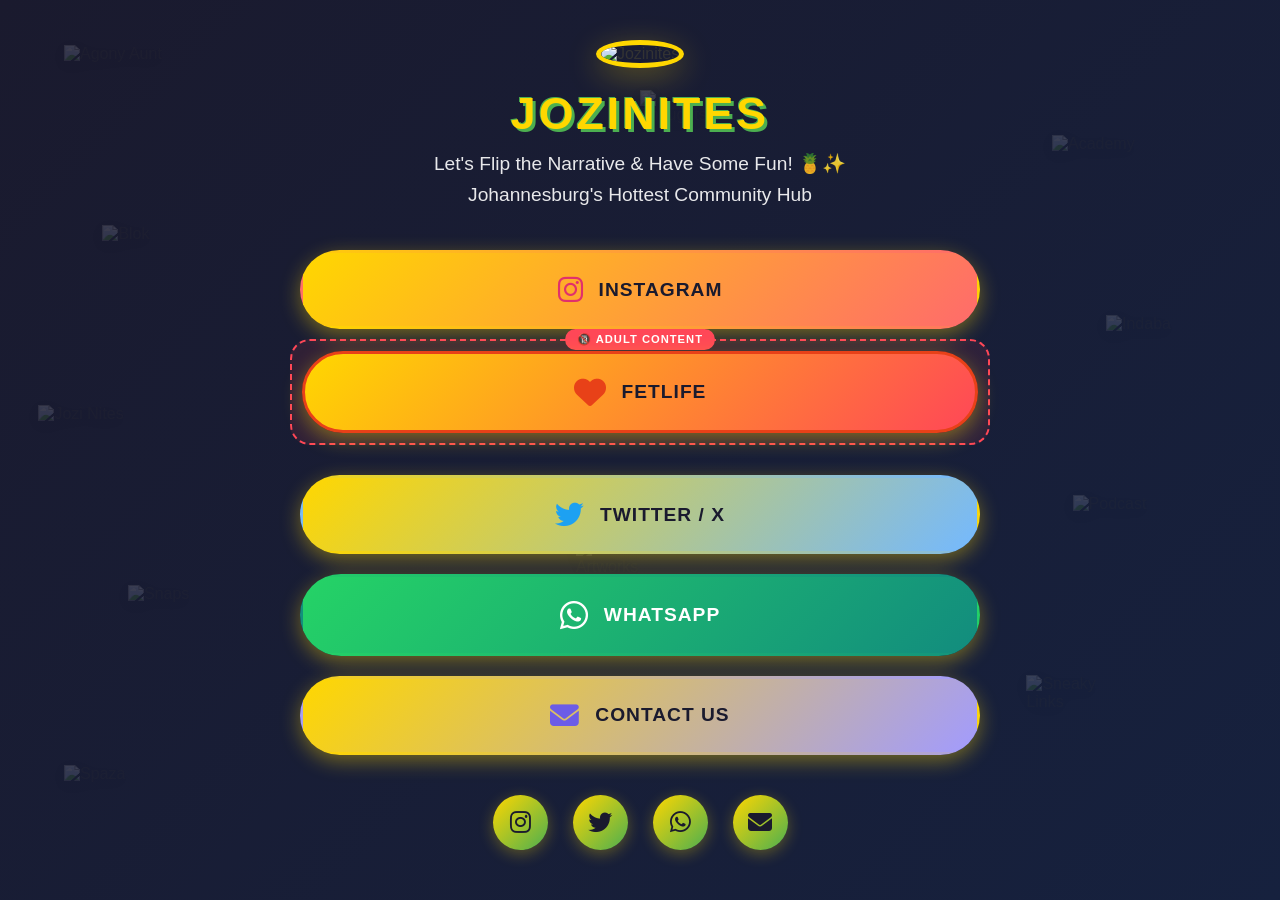
==== index.html @ 0002a31f "Add initial index.html with layout and styles" ====
<!DOCTYPE html>
<html lang="en">
<head>
    <meta charset="UTF-8">
    <meta name="viewport" content="width=device-width, initial-scale=1.0">
    <title>Jozinites - Links</title>
    <link rel="stylesheet" href="https://cdnjs.cloudflare.com/ajax/libs/font-awesome/6.4.0/css/all.min.css">
    <style>
        * {
            margin: 0;
            padding: 0;
            box-sizing: border-box;
        }

        body {
            font-family: 'Segoe UI', Tahoma, Geneva, Verdana, sans-serif;
            min-height: 100vh;
            display: flex;
            flex-direction: column;
            align-items: center;
            padding: 40px 20px;
            color: #333;
            position: relative;
            overflow-x: hidden;
            background: linear-gradient(135deg, #1a1a2e 0%, #16213e 100%);
        }

        /* Floating Collage Background */
        .floating-collage {
            position: fixed;
            top: 0;
            left: 0;
            width: 100%;
            height: 100%;
            pointer-events: none;
            z-index: 0;
            overflow: hidden;
        }

        .floating-img {
            position: absolute;
            opacity: 0.15;
            animation: float 20s infinite ease-in-out;
            filter: drop-shadow(0 4px 8px rgba(0,0,0,0.3));
        }

        .floating-img:nth-child(1) { top: 5%; left: 5%; width: 120px; animation-delay: 0s; }
        .floating-img:nth-child(2) { top: 15%; right: 10%; width: 100px; animation-delay: 2s; }
        .floating-img:nth-child(3) { top: 25%; left: 8%; width: 90px; animation-delay: 4s; }
        .floating-img:nth-child(4) { top: 35%; right: 5%; width: 110px; animation-delay: 6s; }
        .floating-img:nth-child(5) { top: 45%; left: 3%; width: 95px; animation-delay: 8s; }
        .floating-img:nth-child(6) { top: 55%; right: 8%; width: 105px; animation-delay: 10s; }
        .floating-img:nth-child(7) { top: 65%; left: 10%; width: 85px; animation-delay: 12s; }
        .floating-img:nth-child(8) { top: 75%; right: 12%; width: 100px; animation-delay: 14s; }
        .floating-img:nth-child(9) { top: 85%; left: 5%; width: 90px; animation-delay: 16s; }
        .floating-img:nth-child(10) { top: 10%; left: 50%; width: 80px; animation-delay: 18s; }
        .floating-img:nth-child(11) { top: 60%; left: 45%; width: 75px; animation-delay: 5s; }
        .floating-img:nth-child(12) { top: 30%; left: 70%; width: 85px; animation-delay: 7s; }

        @keyframes float {
            0%, 100% { transform: translateY(0) rotate(0deg) scale(1); }
            25% { transform: translateY(-20px) rotate(5deg) scale(1.05); }
            50% { transform: translateY(0) rotate(0deg) scale(1); }
            75% { transform: translateY(20px) rotate(-5deg) scale(0.95); }
        }

        /* Main Container */
        .container {
            width: 100%;
            max-width: 680px;
            text-align: center;
            z-index: 1;
            position: relative;
        }

        /* Profile Section */
        .profile-section {
            margin-bottom: 30px;
        }

        .profile-img {
            width: 140px;
            height: 140px;
            border-radius: 50%;
            border: 5px solid #FFD700;
            margin-bottom: 20px;
            object-fit: cover;
            box-shadow: 0 8px 32px rgba(255, 215, 0, 0.3);
            animation: pulse 2s infinite;
        }

        @keyframes pulse {
            0%, 100% { box-shadow: 0 8px 32px rgba(255, 215, 0, 0.3); }
            50% { box-shadow: 0 12px 40px rgba(255, 215, 0, 0.5); }
        }

        h1 {
            font-size: 2.8rem;
            margin-bottom: 10px;
            font-weight: 800;
            color: #FFD700;
            text-transform: uppercase;
            letter-spacing: 3px;
            text-shadow: 3px 3px 0px #4CAF50, -1px -1px 0 #4CAF50;
        }

        .bio {
            font-size: 1.2rem;
            margin-bottom: 40px;
            color: #fff;
            opacity: 0.9;
            line-height: 1.6;
            font-weight: 500;
        }

        /* Links Container */
        .links {
            display: flex;
            flex-direction: column;
            gap: 20px;
            margin-bottom: 40px;
        }

        /* Link Button Styling - Jozi Nites Style */
        .link-btn {
            display: flex;
            align-items: center;
            justify-content: center;
            gap: 15px;
            padding: 22px 30px;
            background: linear-gradient(135deg, #FFD700 0%, #FFC107 100%);
            color: #1a1a2e;
            text-decoration: none;
            border-radius: 50px;
            font-weight: 700;
            font-size: 1.2rem;
            text-transform: uppercase;
            letter-spacing: 1px;
            transition: all 0.4s cubic-bezier(0.175, 0.885, 0.32, 1.275);
            box-shadow: 0 6px 20px rgba(255, 215, 0, 0.4);
            border: 3px solid transparent;
            position: relative;
            overflow: hidden;
        }

        .link-btn::before {
            content: '';
            position: absolute;
            top: 0;
            left: -100%;
            width: 100%;
            height: 100%;
            background: linear-gradient(90deg, transparent, rgba(255,255,255,0.4), transparent);
            transition: left 0.5s;
        }

        .link-btn:hover::before {
            left: 100%;
        }

        .link-btn:hover {
            transform: translateY(-5px) scale(1.02);
            box-shadow: 0 15px 35px rgba(255, 215, 0, 0.6);
            border-color: #4CAF50;
            background: linear-gradient(135deg, #FFC107 0%, #FFD700 100%);
        }

        .link-btn:active {
            transform: translateY(-2px) scale(0.98);
        }

        /* Icon Styling - Bigger */
        .link-btn i {
            font-size: 1.8rem;
            color: #4CAF50;
            transition: transform 0.3s;
        }

        .link-btn:hover i {
            transform: scale(1.2) rotate(10deg);
        }

        /* Special styling for different platforms */
        .link-btn.instagram { background: linear-gradient(135deg, #FFD700 0%, #ff6b6b 100%); }
        .link-btn.instagram i { color: #e1306c; }
        
        .link-btn.fetlife { 
            background: linear-gradient(135deg, #FFD700 0%, #ff4757 100%);
            border: 3px solid #e84118;
        }
        .link-btn.fetlife i { 
            color: #e84118;
            font-size: 2rem;
        }
        
        .link-btn.twitter { background: linear-gradient(135deg, #FFD700 0%, #74b9ff 100%); }
        .link-btn.twitter i { color: #1da1f2; }
        
        .link-btn.whatsapp { 
            background: linear-gradient(135deg, #25d366 0%, #128c7e 100%);
            color: white;
        }
        .link-btn.whatsapp i { 
            color: white;
            font-size: 2rem;
        }
        .link-btn.whatsapp:hover {
            border-color: #FFD700;
        }
        
        .link-btn.email { background: linear-gradient(135deg, #FFD700 0%, #a29bfe 100%); }
        .link-btn.email i { color: #6c5ce7; }

        /* FetLife Special Holder */
        .fetlife-holder {
            background: rgba(255, 71, 87, 0.1);
            border: 2px dashed #ff4757;
            border-radius: 20px;
            padding: 10px;
            margin: -10px -10px 10px -10px;
            position: relative;
        }

        .fetlife-holder::before {
            content: '🔞 ADULT CONTENT';
            position: absolute;
            top: -12px;
            left: 50%;
            transform: translateX(-50%);
            background: #ff4757;
            color: white;
            padding: 4px 12px;
            border-radius: 20px;
            font-size: 0.7rem;
            font-weight: 700;
            letter-spacing: 1px;
        }

        /* Social Icons Footer */
        .social-icons {
            display: flex;
            justify-content: center;
            gap: 25px;
            margin-top: 30px;
        }

        .social-icons a {
            width: 55px;
            height: 55px;
            border-radius: 50%;
            background: linear-gradient(135deg, #FFD700 0%, #4CAF50 100%);
            display: flex;
            align-items: center;
            justify-content: center;
            color: #1a1a2e;
            font-size: 1.5rem;
            text-decoration: none;
            transition: all 0.3s;
            box-shadow: 0 4px 15px rgba(255, 215, 0, 0.3);
        }

        .social-icons a:hover {
            transform: translateY(-5px) rotate(360deg);
            box-shadow: 0 8px 25px rgba(255, 215, 0, 0.5);
        }

        /* Responsive */
        @media (max-width: 480px) {
            h1 { font-size: 2rem; letter-spacing: 2px; }
            .link-btn { font-size: 1rem; padding: 18px 20px; }
            .link-btn i { font-size: 1.5rem; }
            .profile-img { width: 120px; height: 120px; }
            .floating-img { width: 60px !important; }
        }

        /* Loading Animation */
        .container > * {
            animation: fadeInUp 0.6s ease-out forwards;
            opacity: 0;
        }

        .container > *:nth-child(1) { animation-delay: 0.1s; }
        .container > *:nth-child(2) { animation-delay: 0.2s; }
        .container > *:nth-child(3) { animation-delay: 0.3s; }
        .container > *:nth-child(4) { animation-delay: 0.4s; }

        @keyframes fadeInUp {
            from {
                opacity: 0;
                transform: translateY(30px);
            }
            to {
                opacity: 1;
                transform: translateY(0);
            }
        }
    </style>
</head>
<body>
    <!-- Floating Collage Background -->
    <div class="floating-collage">
        <img src="https://raw.githubusercontent.com/johnblackpipes-coder/links/main/assets/agony-aunt.png" class="floating-img" alt="Agony Aunt">
        <img src="https://raw.githubusercontent.com/johnblackpipes-coder/links/main/assets/academy.png" class="floating-img" alt="Academy">
        <img src="https://raw.githubusercontent.com/johnblackpipes-coder/links/main/assets/blok.png" class="floating-img" alt="Blok">
        <img src="https://raw.githubusercontent.com/johnblackpipes-coder/links/main/assets/indaba.png" class="floating-img" alt="Indaba">
        <img src="https://raw.githubusercontent.com/johnblackpipes-coder/links/main/assets/logo.png" class="floating-img" alt="Jozi Nites">
        <img src="https://raw.githubusercontent.com/johnblackpipes-coder/links/main/assets/podcast.png" class="floating-img" alt="Podcast">
        <img src="https://raw.githubusercontent.com/johnblackpipes-coder/links/main/assets/snaps.png" class="floating-img" alt="Snaps">
        <img src="https://raw.githubusercontent.com/johnblackpipes-coder/links/main/assets/sneaky-links.png" class="floating-img" alt="Sneaky Links">
        <img src="https://raw.githubusercontent.com/johnblackpipes-coder/links/main/assets/spaza.png" class="floating-img" alt="Spaza">
        <img src="https://raw.githubusercontent.com/johnblackpipes-coder/links/main/assets/thoughts.png" class="floating-img" alt="Thoughts">
        <img src="https://raw.githubusercontent.com/johnblackpipes-coder/links/main/assets/ai-artworks.png" class="floating-img" alt="AI Artworks">
    </div>

    <div class="container">
        <div class="profile-section">
            <img src="https://raw.githubusercontent.com/johnblackpipes-coder/links/main/assets/logo.png" alt="Jozinites" class="profile-img">
            <h1>Jozinites</h1>
            <p class="bio">Let's Flip the Narrative & Have Some Fun! 🍍✨<br>Johannesburg's Hottest Community Hub</p>
        </div>

        <div class="links">
            <a href="https://instagram.com/jozinites" class="link-btn instagram" target="_blank">
                <i class="fab fa-instagram"></i>
                <span>Instagram</span>
            </a>

            <!-- FetLife in Special Holder -->
            <div class="fetlife-holder">
                <a href="https://fetlife.com" class="link-btn fetlife" target="_blank">
                    <i class="fas fa-heart"></i>
                    <span>FetLife</span>
                </a>
            </div>

            <a href="https://twitter.com/jozinites" class="link-btn twitter" target="_blank">
                <i class="fab fa-twitter"></i>
                <span>Twitter / X</span>
            </a>

            <a href="https://wa.me/27XXXXXXXXX" class="link-btn whatsapp" target="_blank">
                <i class="fab fa-whatsapp"></i>
                <span>WhatsApp</span>
            </a>

            <a href="mailto:hello@jozinites.co.za" class="link-btn email">
                <i class="fas fa-envelope"></i>
                <span>Contact Us</span>
            </a>
        </div>

        <div class="social-icons">
            <a href="https://instagram.com/jozinites" target="_blank"><i class="fab fa-instagram"></i></a>
            <a href="https://twitter.com/jozinites" target="_blank"><i class="fab fa-twitter"></i></a>
            <a href="https://wa.me/27XXXXXXXXX" target="_blank"><i class="fab fa-whatsapp"></i></a>
            <a href="mailto:hello@jozinites.co.za"><i class="fas fa-envelope"></i></a>
        </div>
    </div>

    <script>
        // Add interactive hover effects
        document.querySelectorAll('.link-btn').forEach(btn => {
            btn.addEventListener('mouseenter', function() {
                this.style.transform = 'translateY(-5px) scale(1.02)';
            });
            
            btn.addEventListener('mouseleave', function() {
                this.style.transform = 'translateY(0) scale(1)';
            });
        });

        // Random floating animation speeds
        document.querySelectorAll('.floating-img').forEach((img, index) => {
            img.style.animationDuration = (15 + Math.random() * 10) + 's';
            img.style.animationDelay = (Math.random() * 5) + 's';
        });
    </script>
</body>
</html>
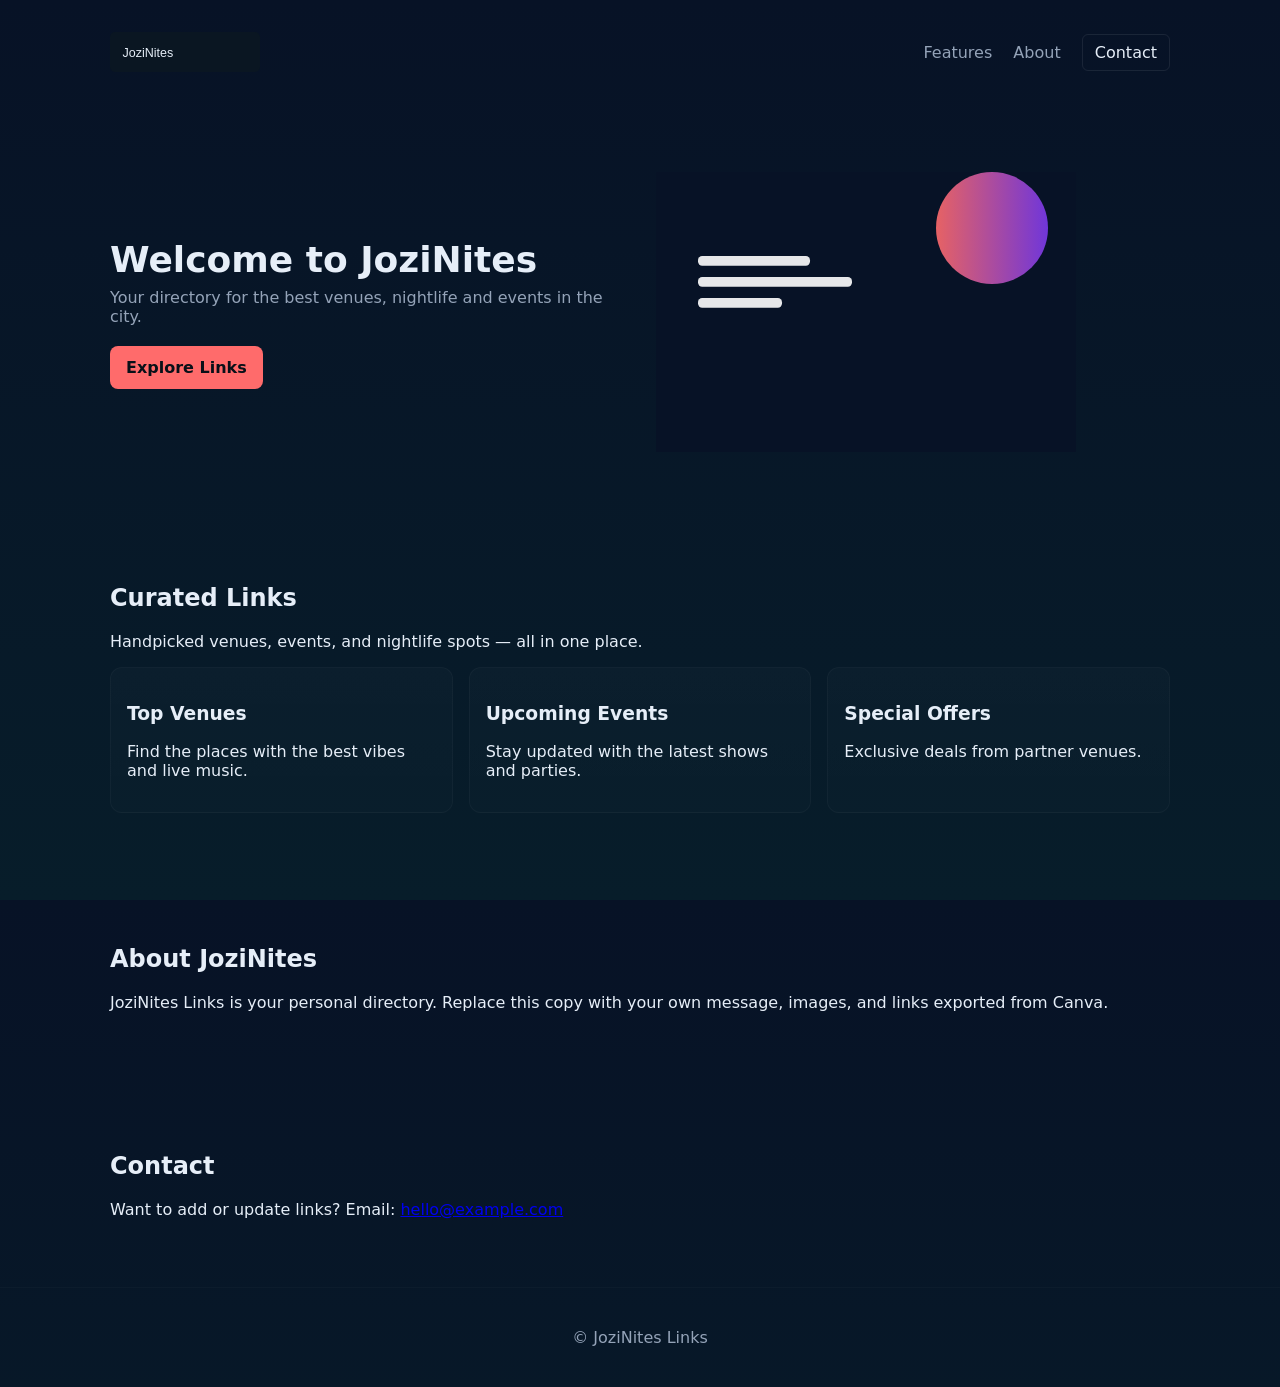
==== commit ee468125: "Replace site with new Canva-style template (destructive)" ====
--- a/index.html
+++ b/index.html
@@ -1,379 +1,75 @@
-<!DOCTYPE html>
+<!doctype html>
 <html lang="en">
 <head>
-    <meta charset="UTF-8">
-    <meta name="viewport" content="width=device-width, initial-scale=1.0">
-    <title>Jozinites - Links</title>
-    <link rel="stylesheet" href="https://cdnjs.cloudflare.com/ajax/libs/font-awesome/6.4.0/css/all.min.css">
-    <style>
-        * {
-            margin: 0;
-            padding: 0;
-            box-sizing: border-box;
-        }
-
-        body {
-            font-family: 'Segoe UI', Tahoma, Geneva, Verdana, sans-serif;
-            min-height: 100vh;
-            display: flex;
-            flex-direction: column;
-            align-items: center;
-            padding: 40px 20px;
-            color: #333;
-            position: relative;
-            overflow-x: hidden;
-            background: linear-gradient(135deg, #1a1a2e 0%, #16213e 100%);
-        }
-
-        /* Floating Collage Background */
-        .floating-collage {
-            position: fixed;
-            top: 0;
-            left: 0;
-            width: 100%;
-            height: 100%;
-            pointer-events: none;
-            z-index: 0;
-            overflow: hidden;
-        }
-
-        .floating-img {
-            position: absolute;
-            opacity: 0.15;
-            animation: float 20s infinite ease-in-out;
-            filter: drop-shadow(0 4px 8px rgba(0,0,0,0.3));
-        }
-
-        .floating-img:nth-child(1) { top: 5%; left: 5%; width: 120px; animation-delay: 0s; }
-        .floating-img:nth-child(2) { top: 15%; right: 10%; width: 100px; animation-delay: 2s; }
-        .floating-img:nth-child(3) { top: 25%; left: 8%; width: 90px; animation-delay: 4s; }
-        .floating-img:nth-child(4) { top: 35%; right: 5%; width: 110px; animation-delay: 6s; }
-        .floating-img:nth-child(5) { top: 45%; left: 3%; width: 95px; animation-delay: 8s; }
-        .floating-img:nth-child(6) { top: 55%; right: 8%; width: 105px; animation-delay: 10s; }
-        .floating-img:nth-child(7) { top: 65%; left: 10%; width: 85px; animation-delay: 12s; }
-        .floating-img:nth-child(8) { top: 75%; right: 12%; width: 100px; animation-delay: 14s; }
-        .floating-img:nth-child(9) { top: 85%; left: 5%; width: 90px; animation-delay: 16s; }
-        .floating-img:nth-child(10) { top: 10%; left: 50%; width: 80px; animation-delay: 18s; }
-        .floating-img:nth-child(11) { top: 60%; left: 45%; width: 75px; animation-delay: 5s; }
-        .floating-img:nth-child(12) { top: 30%; left: 70%; width: 85px; animation-delay: 7s; }
-
-        @keyframes float {
-            0%, 100% { transform: translateY(0) rotate(0deg) scale(1); }
-            25% { transform: translateY(-20px) rotate(5deg) scale(1.05); }
-            50% { transform: translateY(0) rotate(0deg) scale(1); }
-            75% { transform: translateY(20px) rotate(-5deg) scale(0.95); }
-        }
-
-        /* Main Container */
-        .container {
-            width: 100%;
-            max-width: 680px;
-            text-align: center;
-            z-index: 1;
-            position: relative;
-        }
-
-        /* Profile Section */
-        .profile-section {
-            margin-bottom: 30px;
-        }
-
-        .profile-img {
-            width: 140px;
-            height: 140px;
-            border-radius: 50%;
-            border: 5px solid #FFD700;
-            margin-bottom: 20px;
-            object-fit: cover;
-            box-shadow: 0 8px 32px rgba(255, 215, 0, 0.3);
-            animation: pulse 2s infinite;
-        }
-
-        @keyframes pulse {
-            0%, 100% { box-shadow: 0 8px 32px rgba(255, 215, 0, 0.3); }
-            50% { box-shadow: 0 12px 40px rgba(255, 215, 0, 0.5); }
-        }
-
-        h1 {
-            font-size: 2.8rem;
-            margin-bottom: 10px;
-            font-weight: 800;
-            color: #FFD700;
-            text-transform: uppercase;
-            letter-spacing: 3px;
-            text-shadow: 3px 3px 0px #4CAF50, -1px -1px 0 #4CAF50;
-        }
-
-        .bio {
-            font-size: 1.2rem;
-            margin-bottom: 40px;
-            color: #fff;
-            opacity: 0.9;
-            line-height: 1.6;
-            font-weight: 500;
-        }
-
-        /* Links Container */
-        .links {
-            display: flex;
-            flex-direction: column;
-            gap: 20px;
-            margin-bottom: 40px;
-        }
-
-        /* Link Button Styling - Jozi Nites Style */
-        .link-btn {
-            display: flex;
-            align-items: center;
-            justify-content: center;
-            gap: 15px;
-            padding: 22px 30px;
-            background: linear-gradient(135deg, #FFD700 0%, #FFC107 100%);
-            color: #1a1a2e;
-            text-decoration: none;
-            border-radius: 50px;
-            font-weight: 700;
-            font-size: 1.2rem;
-            text-transform: uppercase;
-            letter-spacing: 1px;
-            transition: all 0.4s cubic-bezier(0.175, 0.885, 0.32, 1.275);
-            box-shadow: 0 6px 20px rgba(255, 215, 0, 0.4);
-            border: 3px solid transparent;
-            position: relative;
-            overflow: hidden;
-        }
-
-        .link-btn::before {
-            content: '';
-            position: absolute;
-            top: 0;
-            left: -100%;
-            width: 100%;
-            height: 100%;
-            background: linear-gradient(90deg, transparent, rgba(255,255,255,0.4), transparent);
-            transition: left 0.5s;
-        }
-
-        .link-btn:hover::before {
-            left: 100%;
-        }
-
-        .link-btn:hover {
-            transform: translateY(-5px) scale(1.02);
-            box-shadow: 0 15px 35px rgba(255, 215, 0, 0.6);
-            border-color: #4CAF50;
-            background: linear-gradient(135deg, #FFC107 0%, #FFD700 100%);
-        }
-
-        .link-btn:active {
-            transform: translateY(-2px) scale(0.98);
-        }
-
-        /* Icon Styling - Bigger */
-        .link-btn i {
-            font-size: 1.8rem;
-            color: #4CAF50;
-            transition: transform 0.3s;
-        }
-
-        .link-btn:hover i {
-            transform: scale(1.2) rotate(10deg);
-        }
-
-        /* Special styling for different platforms */
-        .link-btn.instagram { background: linear-gradient(135deg, #FFD700 0%, #ff6b6b 100%); }
-        .link-btn.instagram i { color: #e1306c; }
-        
-        .link-btn.fetlife { 
-            background: linear-gradient(135deg, #FFD700 0%, #ff4757 100%);
-            border: 3px solid #e84118;
-        }
-        .link-btn.fetlife i { 
-            color: #e84118;
-            font-size: 2rem;
-        }
-        
-        .link-btn.twitter { background: linear-gradient(135deg, #FFD700 0%, #74b9ff 100%); }
-        .link-btn.twitter i { color: #1da1f2; }
-        
-        .link-btn.whatsapp { 
-            background: linear-gradient(135deg, #25d366 0%, #128c7e 100%);
-            color: white;
-        }
-        .link-btn.whatsapp i { 
-            color: white;
-            font-size: 2rem;
-        }
-        .link-btn.whatsapp:hover {
-            border-color: #FFD700;
-        }
-        
-        .link-btn.email { background: linear-gradient(135deg, #FFD700 0%, #a29bfe 100%); }
-        .link-btn.email i { color: #6c5ce7; }
-
-        /* FetLife Special Holder */
-        .fetlife-holder {
-            background: rgba(255, 71, 87, 0.1);
-            border: 2px dashed #ff4757;
-            border-radius: 20px;
-            padding: 10px;
-            margin: -10px -10px 10px -10px;
-            position: relative;
-        }
-
-        .fetlife-holder::before {
-            content: '🔞 ADULT CONTENT';
-            position: absolute;
-            top: -12px;
-            left: 50%;
-            transform: translateX(-50%);
-            background: #ff4757;
-            color: white;
-            padding: 4px 12px;
-            border-radius: 20px;
-            font-size: 0.7rem;
-            font-weight: 700;
-            letter-spacing: 1px;
-        }
-
-        /* Social Icons Footer */
-        .social-icons {
-            display: flex;
-            justify-content: center;
-            gap: 25px;
-            margin-top: 30px;
-        }
-
-        .social-icons a {
-            width: 55px;
-            height: 55px;
-            border-radius: 50%;
-            background: linear-gradient(135deg, #FFD700 0%, #4CAF50 100%);
-            display: flex;
-            align-items: center;
-            justify-content: center;
-            color: #1a1a2e;
-            font-size: 1.5rem;
-            text-decoration: none;
-            transition: all 0.3s;
-            box-shadow: 0 4px 15px rgba(255, 215, 0, 0.3);
-        }
-
-        .social-icons a:hover {
-            transform: translateY(-5px) rotate(360deg);
-            box-shadow: 0 8px 25px rgba(255, 215, 0, 0.5);
-        }
-
-        /* Responsive */
-        @media (max-width: 480px) {
-            h1 { font-size: 2rem; letter-spacing: 2px; }
-            .link-btn { font-size: 1rem; padding: 18px 20px; }
-            .link-btn i { font-size: 1.5rem; }
-            .profile-img { width: 120px; height: 120px; }
-            .floating-img { width: 60px !important; }
-        }
-
-        /* Loading Animation */
-        .container > * {
-            animation: fadeInUp 0.6s ease-out forwards;
-            opacity: 0;
-        }
-
-        .container > *:nth-child(1) { animation-delay: 0.1s; }
-        .container > *:nth-child(2) { animation-delay: 0.2s; }
-        .container > *:nth-child(3) { animation-delay: 0.3s; }
-        .container > *:nth-child(4) { animation-delay: 0.4s; }
-
-        @keyframes fadeInUp {
-            from {
-                opacity: 0;
-                transform: translateY(30px);
-            }
-            to {
-                opacity: 1;
-                transform: translateY(0);
-            }
-        }
-    </style>
+  <meta charset="utf-8">
+  <meta name="viewport" content="width=device-width,initial-scale=1">
+  <title>JoziNites Links</title>
+  <link rel="stylesheet" href="styles.css">
 </head>
 <body>
-    <!-- Floating Collage Background -->
-    <div class="floating-collage">
-        <img src="https://raw.githubusercontent.com/johnblackpipes-coder/links/main/assets/agony-aunt.png" class="floating-img" alt="Agony Aunt">
-        <img src="https://raw.githubusercontent.com/johnblackpipes-coder/links/main/assets/academy.png" class="floating-img" alt="Academy">
-        <img src="https://raw.githubusercontent.com/johnblackpipes-coder/links/main/assets/blok.png" class="floating-img" alt="Blok">
-        <img src="https://raw.githubusercontent.com/johnblackpipes-coder/links/main/assets/indaba.png" class="floating-img" alt="Indaba">
-        <img src="https://raw.githubusercontent.com/johnblackpipes-coder/links/main/assets/logo.png" class="floating-img" alt="Jozi Nites">
-        <img src="https://raw.githubusercontent.com/johnblackpipes-coder/links/main/assets/podcast.png" class="floating-img" alt="Podcast">
-        <img src="https://raw.githubusercontent.com/johnblackpipes-coder/links/main/assets/snaps.png" class="floating-img" alt="Snaps">
-        <img src="https://raw.githubusercontent.com/johnblackpipes-coder/links/main/assets/sneaky-links.png" class="floating-img" alt="Sneaky Links">
-        <img src="https://raw.githubusercontent.com/johnblackpipes-coder/links/main/assets/spaza.png" class="floating-img" alt="Spaza">
-        <img src="https://raw.githubusercontent.com/johnblackpipes-coder/links/main/assets/thoughts.png" class="floating-img" alt="Thoughts">
-        <img src="https://raw.githubusercontent.com/johnblackpipes-coder/links/main/assets/ai-artworks.png" class="floating-img" alt="AI Artworks">
+  <header class="site-header">
+    <div class="wrap">
+      <img src="assets/logo.svg" alt="JoziNites" class="logo">
+      <nav class="nav">
+        <a href="#features">Features</a>
+        <a href="#about">About</a>
+        <a href="#contact" class="btn">Contact</a>
+      </nav>
     </div>
+  </header>
 
-    <div class="container">
-        <div class="profile-section">
-            <img src="https://raw.githubusercontent.com/johnblackpipes-coder/links/main/assets/logo.png" alt="Jozinites" class="profile-img">
-            <h1>Jozinites</h1>
-            <p class="bio">Let's Flip the Narrative & Have Some Fun! 🍍✨<br>Johannesburg's Hottest Community Hub</p>
+  <main>
+    <section class="hero">
+      <div class="wrap hero-inner">
+        <div class="hero-copy">
+          <h1>Welcome to JoziNites</h1>
+          <p>Your directory for the best venues, nightlife and events in the city.</p>
+          <a href="#links" class="cta">Explore Links</a>
         </div>
+        <div class="hero-art">
+          <img src="assets/hero-illustration.svg" alt="Nightlife illustration">
+        </div>
+      </div>
+    </section>
 
-        <div class="links">
-            <a href="https://instagram.com/jozinites" class="link-btn instagram" target="_blank">
-                <i class="fab fa-instagram"></i>
-                <span>Instagram</span>
-            </a>
+    <section id="features" class="features">
+      <div class="wrap">
+        <h2>Curated Links</h2>
+        <p>Handpicked venues, events, and nightlife spots — all in one place.</p>
+        <div class="cards">
+          <article class="card">
+            <h3>Top Venues</h3>
+            <p>Find the places with the best vibes and live music.</p>
+          </article>
+          <article class="card">
+            <h3>Upcoming Events</h3>
+            <p>Stay updated with the latest shows and parties.</p>
+          </article>
+          <article class="card">
+            <h3>Special Offers</h3>
+            <p>Exclusive deals from partner venues.</p>
+          </article>
+        </div>
+      </div>
+    </section>
 
-            <!-- FetLife in Special Holder -->
-            <div class="fetlife-holder">
-                <a href="https://fetlife.com" class="link-btn fetlife" target="_blank">
-                    <i class="fas fa-heart"></i>
-                    <span>FetLife</span>
-                </a>
-            </div>
+    <section id="about" class="about">
+      <div class="wrap">
+        <h2>About JoziNites</h2>
+        <p>JoziNites Links is your personal directory. Replace this copy with your own message, images, and links exported from Canva.</p>
+      </div>
+    </section>
 
-            <a href="https://twitter.com/jozinites" class="link-btn twitter" target="_blank">
-                <i class="fab fa-twitter"></i>
-                <span>Twitter / X</span>
-            </a>
+    <section id="contact" class="contact">
+      <div class="wrap">
+        <h2>Contact</h2>
+        <p>Want to add or update links? Email: <a href="mailto:hello@example.com">hello@example.com</a></p>
+      </div>
+    </section>
+  </main>
 
-            <a href="https://wa.me/27XXXXXXXXX" class="link-btn whatsapp" target="_blank">
-                <i class="fab fa-whatsapp"></i>
-                <span>WhatsApp</span>
-            </a>
-
-            <a href="mailto:hello@jozinites.co.za" class="link-btn email">
-                <i class="fas fa-envelope"></i>
-                <span>Contact Us</span>
-            </a>
-        </div>
-
-        <div class="social-icons">
-            <a href="https://instagram.com/jozinites" target="_blank"><i class="fab fa-instagram"></i></a>
-            <a href="https://twitter.com/jozinites" target="_blank"><i class="fab fa-twitter"></i></a>
-            <a href="https://wa.me/27XXXXXXXXX" target="_blank"><i class="fab fa-whatsapp"></i></a>
-            <a href="mailto:hello@jozinites.co.za"><i class="fas fa-envelope"></i></a>
-        </div>
-    </div>
-
-    <script>
-        // Add interactive hover effects
-        document.querySelectorAll('.link-btn').forEach(btn => {
-            btn.addEventListener('mouseenter', function() {
-                this.style.transform = 'translateY(-5px) scale(1.02)';
-            });
-            
-            btn.addEventListener('mouseleave', function() {
-                this.style.transform = 'translateY(0) scale(1)';
-            });
-        });
-
-        // Random floating animation speeds
-        document.querySelectorAll('.floating-img').forEach((img, index) => {
-            img.style.animationDuration = (15 + Math.random() * 10) + 's';
-            img.style.animationDelay = (Math.random() * 5) + 's';
-        });
-    </script>
+  <footer class="site-footer">
+    <div class="wrap">© JoziNites Links</div>
+  </footer>
 </body>
 </html>
--- a/styles.css
+++ b/styles.css
@@ -0,0 +1,35 @@
+/* styles.css - simple responsive styling inspired by the Canva template */
+:root{
+  --bg:#0f1724;
+  --card:#0b1220;
+  --accent:#ff6b6b;
+  --muted:#94a3b8;
+  --text:#e6eef8;
+  --max-width:1100px;
+}
+*{box-sizing:border-box}
+html,body{height:100%;margin:0;font-family:Inter,system-ui,-apple-system,Segoe UI,Roboto,'Helvetica Neue',Arial;color:var(--text);background:linear-gradient(180deg,#071226 0%, #071d2a 100%);}
+.wrap{max-width:var(--max-width);margin:0 auto;padding:1.25rem}
+.site-header{padding:0.75rem 0;background:transparent}
+.site-header .wrap{display:flex;align-items:center;justify-content:space-between}
+.logo{height:40px}
+.nav a{color:var(--muted);margin-left:1rem;text-decoration:none}
+.nav .btn{background:transparent;border:1px solid rgba(255,255,255,0.08);padding:0.5rem 0.75rem;border-radius:6px;color:var(--text)}
+.hero{padding:3rem 0}
+.hero-inner{display:flex;gap:2rem;align-items:center}
+.hero-copy{flex:1}
+.hero-copy h1{font-size:2.25rem;margin:0 0 .5rem}
+.hero-copy p{color:var(--muted);margin:0 0 1.25rem}
+.cta{display:inline-block;background:var(--accent);color:#081018;padding:0.75rem 1rem;border-radius:8px;text-decoration:none;font-weight:600}
+.hero-art{flex:1}
+.hero-art img{width:100%;max-width:420px}
+.features{padding:2.5rem 0}
+.features h2{margin-top:0}
+.cards{display:grid;grid-template-columns:repeat(auto-fit,minmax(200px,1fr));gap:1rem;margin-top:1rem}
+.card{background:linear-gradient(180deg, rgba(255,255,255,0.02), rgba(255,255,255,0.01));padding:1rem;border-radius:12px;border:1px solid rgba(255,255,255,0.03)}
+.about, .contact{padding:2rem 0}
+.site-footer{padding:1.25rem 0;text-align:center;color:var(--muted);border-top:1px solid rgba(255,255,255,0.02)}
+@media (max-width:800px){
+  .hero-inner{flex-direction:column;text-align:center}
+  .nav{display:none}
+}
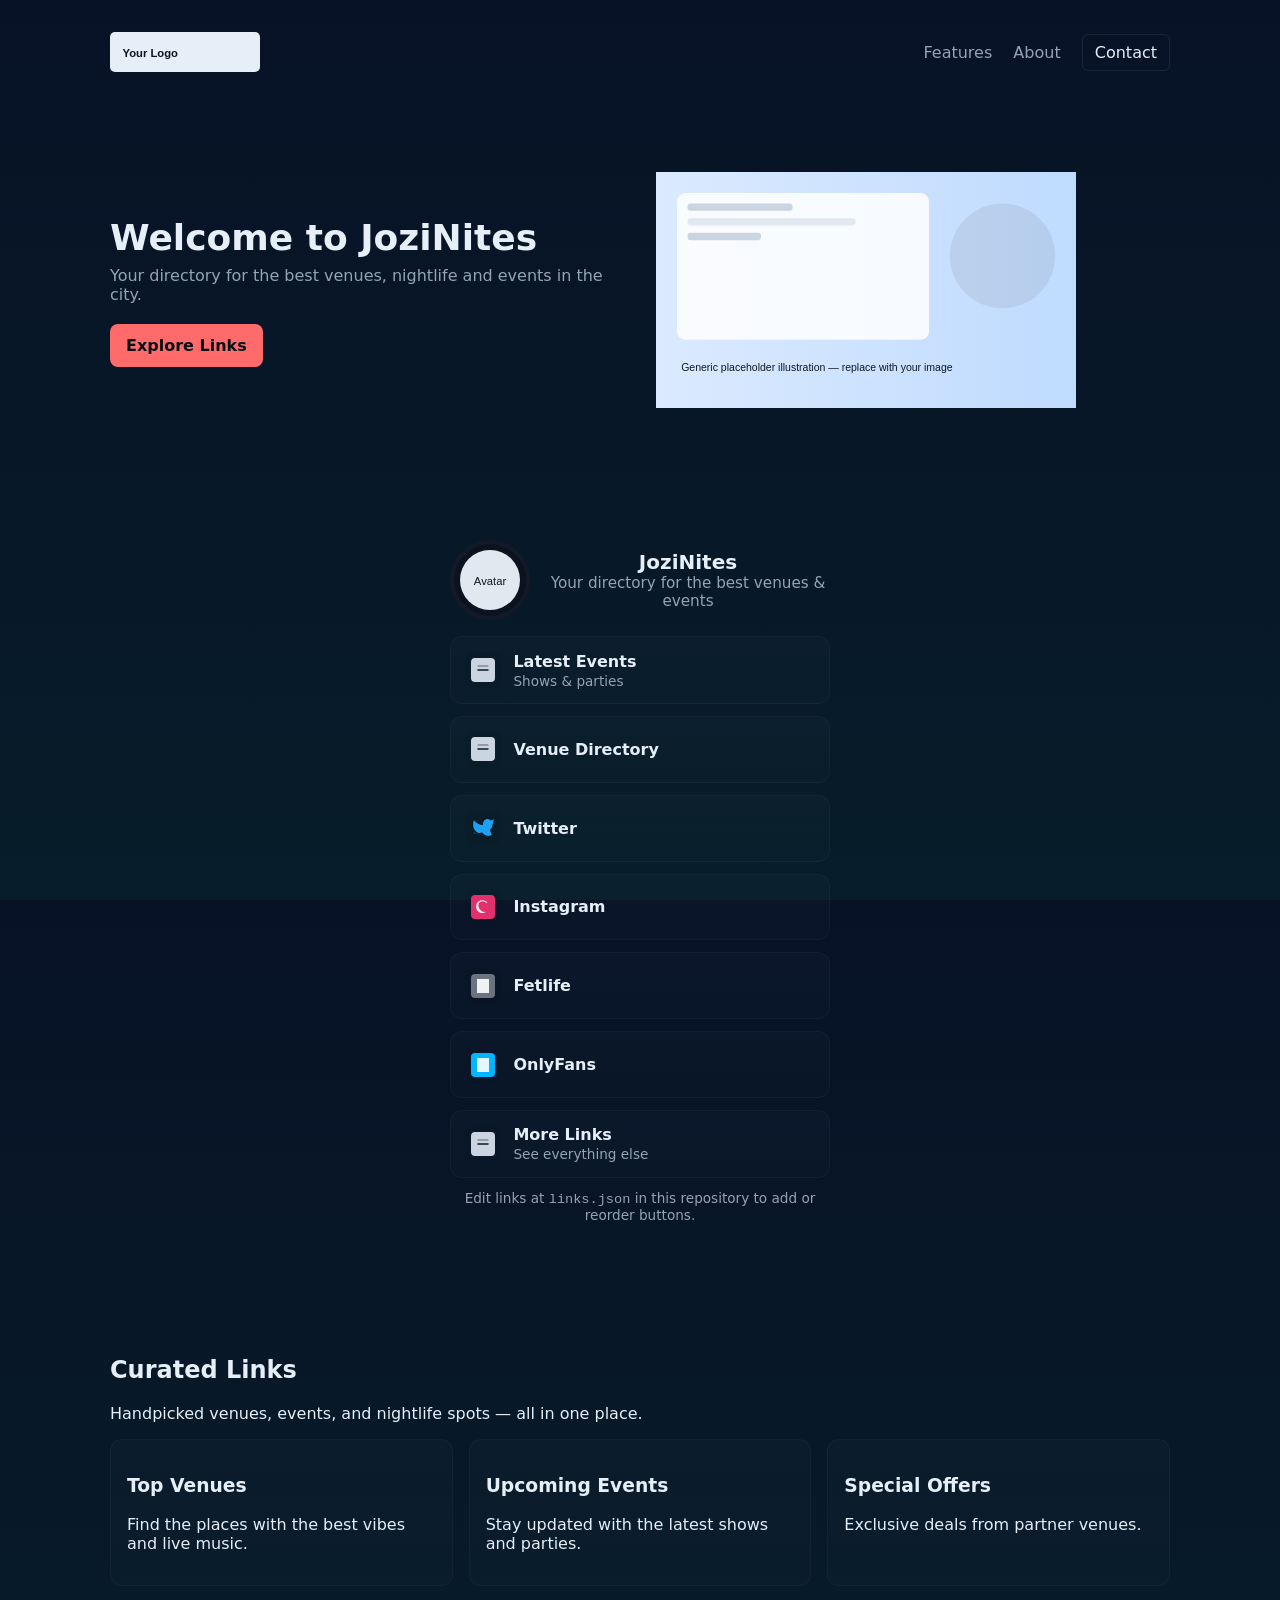
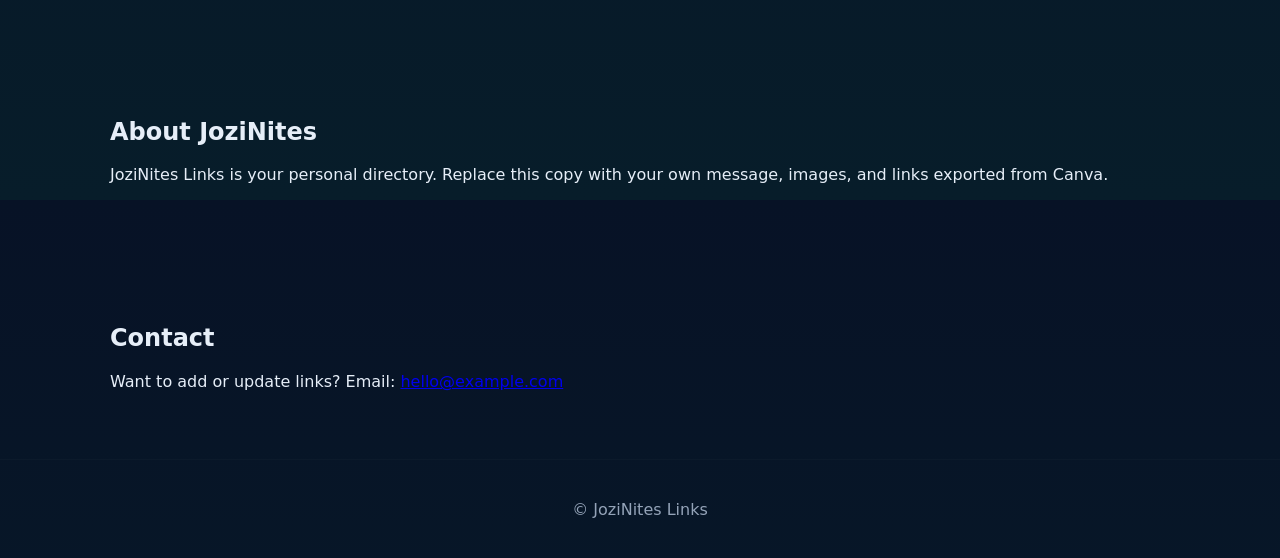
==== commit 8a598049: "Add Linktree-style dynamic links (links.json, app.js, icons) and update frontend" ====
--- a/index.html
+++ b/index.html
@@ -1,3 +1,4 @@
+<!-- index.html (modified) -->
 <!doctype html>
 <html lang="en">
 <head>
@@ -29,6 +30,25 @@
         <div class="hero-art">
           <img src="assets/hero-illustration.svg" alt="Nightlife illustration">
         </div>
+      </div>
+    </section>
+
+    <!-- Linktree-style profile + links. Script will populate from links.json -->
+    <section id="links" class="linktree-section">
+      <div class="wrap linktree-wrap">
+        <div class="profile">
+          <img id="profile-avatar" src="assets/avatar.svg" alt="avatar" class="avatar">
+          <div class="profile-text">
+            <div id="profile-name" class="profile-name">JoziNites</div>
+            <div id="profile-bio" class="profile-bio">Your directory for the best venues & events</div>
+          </div>
+        </div>
+
+        <div id="link-list" class="link-list" aria-live="polite">
+          <!-- Links injected here -->
+        </div>
+
+        <p class="link-hint">Edit links at <code>links.json</code> in this repository to add or reorder buttons.</p>
       </div>
     </section>
 
@@ -71,5 +91,7 @@
   <footer class="site-footer">
     <div class="wrap">© JoziNites Links</div>
   </footer>
+
+  <script src="app.js"></script>
 </body>
 </html>
--- a/styles.css
+++ b/styles.css
@@ -1,4 +1,4 @@
-/* styles.css - simple responsive styling inspired by the Canva template */
+/* styles.css - extended with Linktree-style link buttons */
 :root{
   --bg:#0f1724;
   --card:#0b1220;
@@ -29,7 +29,27 @@
 .card{background:linear-gradient(180deg, rgba(255,255,255,0.02), rgba(255,255,255,0.01));padding:1rem;border-radius:12px;border:1px solid rgba(255,255,255,0.03)}
 .about, .contact{padding:2rem 0}
 .site-footer{padding:1.25rem 0;text-align:center;color:var(--muted);border-top:1px solid rgba(255,255,255,0.02)}
+
+/* Linktree-style section */
+.linktree-section{padding:2.5rem 0;background:transparent}
+.linktree-wrap{max-width:420px;margin:0 auto;text-align:center}
+.profile{display:flex;gap:1rem;align-items:center;justify-content:center;margin-bottom:1rem}
+.avatar{width:80px;height:80px;border-radius:50%;border:4px solid rgba(255,255,255,0.03);background:#0b1220;padding:6px}
+.profile-name{font-weight:700;font-size:1.25rem}
+.profile-bio{color:var(--muted);font-size:0.95rem}
+
+.link-list{display:flex;flex-direction:column;gap:0.75rem}
+.link-item{display:flex;align-items:center;gap:0.75rem;text-decoration:none;background:linear-gradient(180deg, rgba(255,255,255,0.02), rgba(255,255,255,0.01));padding:0.9rem;border-radius:12px;color:var(--text);border:1px solid rgba(255,255,255,0.03);transition:transform .08s ease, box-shadow .08s ease}
+.link-item:hover{transform:translateY(-4px);box-shadow:0 6px 20px rgba(0,0,0,0.4)}
+.link-icon{width:36px;height:36px;border-radius:8px;background:rgba(0,0,0,0.06);padding:6px}
+.link-content{display:flex;flex-direction:column;align-items:flex-start}
+.link-title{font-weight:700}
+.link-subtitle{font-size:0.85rem;color:var(--muted);margin-top:2px}
+.link-hint{color:var(--muted);font-size:0.85rem;margin-top:0.75rem}
+
 @media (max-width:800px){
   .hero-inner{flex-direction:column;text-align:center}
   .nav{display:none}
+  .profile{flex-direction:column}
+  .link-content{align-items:flex-start}
 }
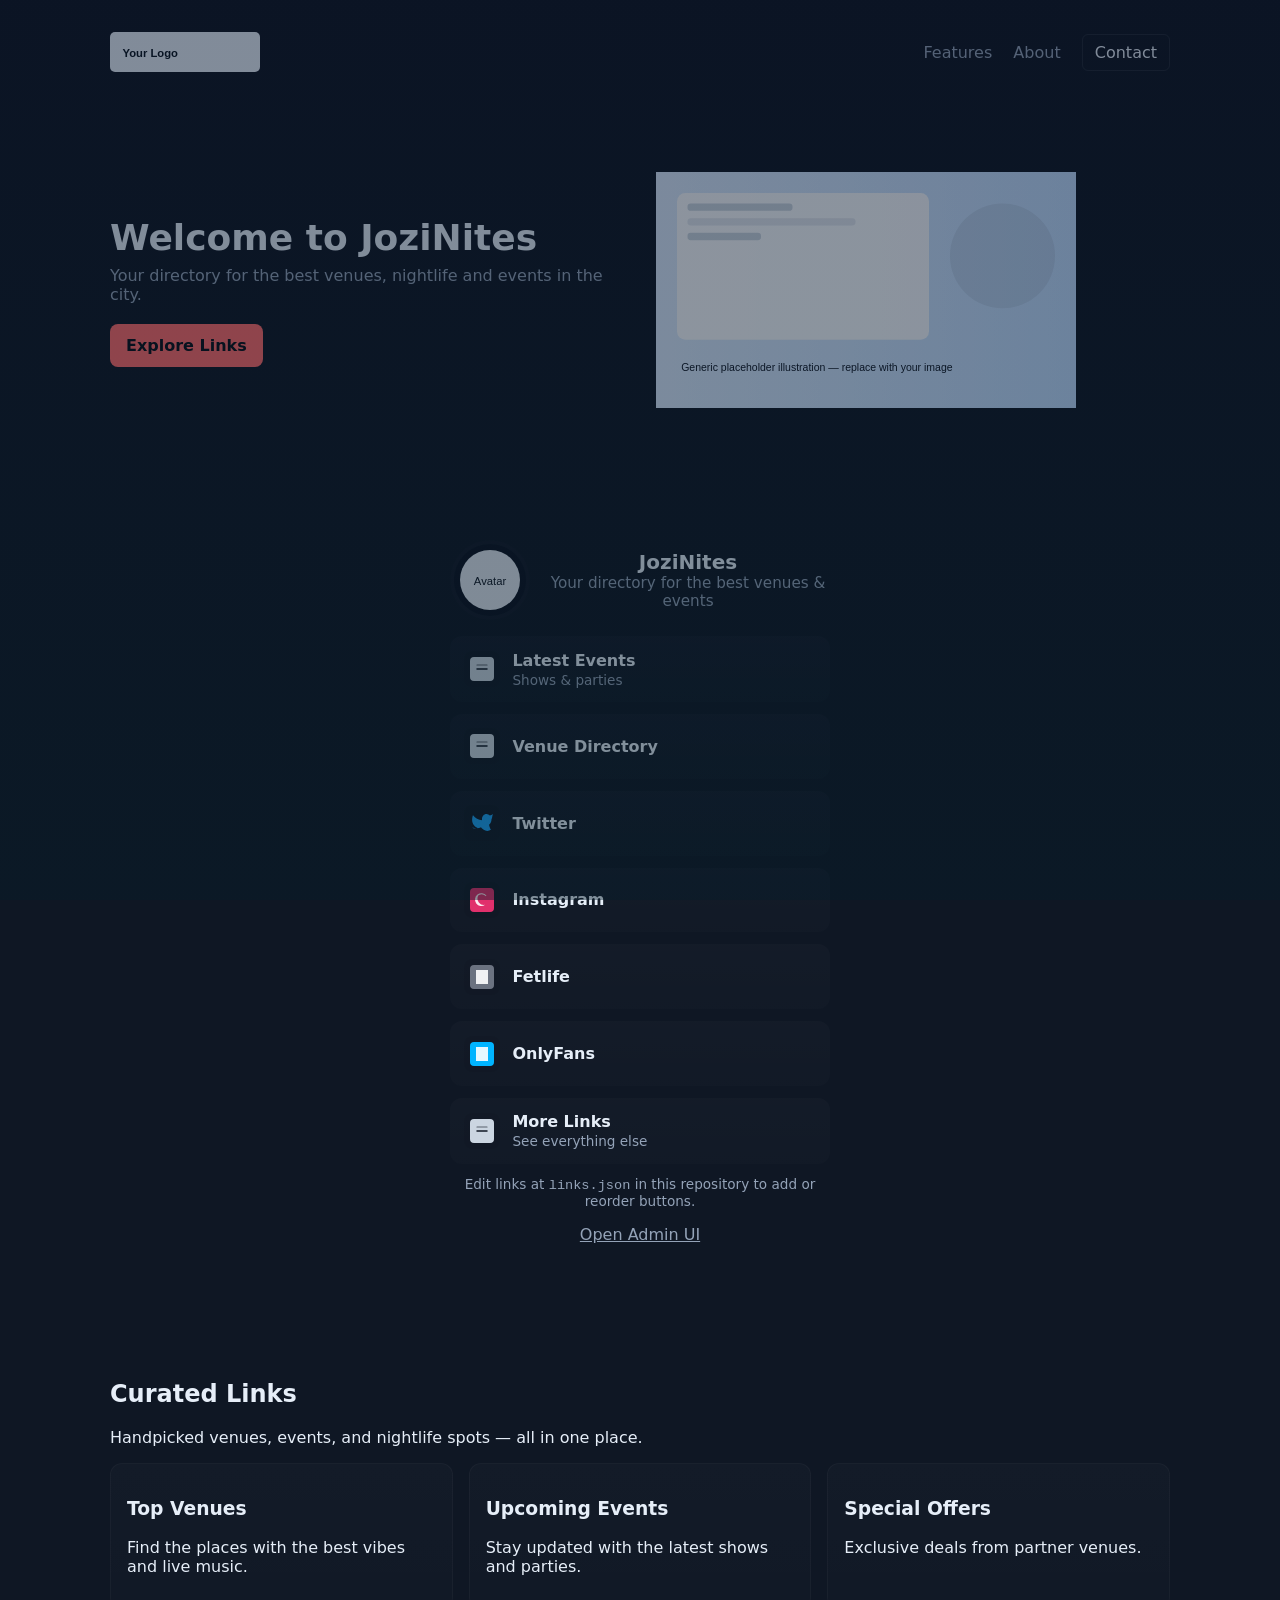
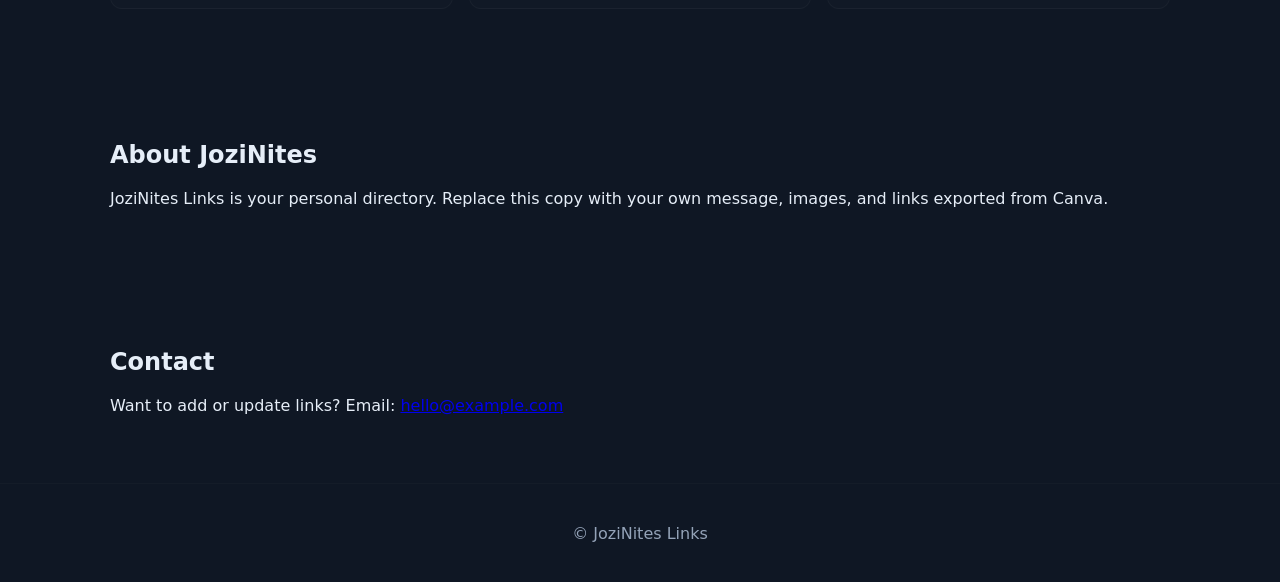
==== commit 68db7725: "Admin UI, API, SW hardening, vercel.json CSP/cache rules, styles/index updates for wallpapers and av" ====
--- a/index.html
+++ b/index.html
@@ -1,4 +1,4 @@
-<!-- index.html (modified) -->
+<!-- index.html (PWA + admin UI links) -->
 <!doctype html>
 <html lang="en">
 <head>
@@ -6,8 +6,21 @@
   <meta name="viewport" content="width=device-width,initial-scale=1">
   <title>JoziNites Links</title>
   <link rel="stylesheet" href="styles.css">
+
+  <!-- PWA / Social -->
+  <link rel="manifest" href="/manifest.webmanifest">
+  <meta name="theme-color" content="#ff6b6b">
+  <meta property="og:title" content="JoziNites Links">
+  <meta property="og:description" content="Your directory for the best venues & events">
+  <meta property="og:image" content="/assets/logo-black.png">
+  <meta name="twitter:card" content="summary_large_image">
+  <!-- Apple -->
+  <link rel="apple-touch-icon" href="/assets/logo-black.png">
+  <meta name="apple-mobile-web-app-capable" content="yes">
+  <meta name="apple-mobile-web-app-status-bar-style" content="black-translucent">
 </head>
 <body>
+  <div class="site-overlay" aria-hidden="true"></div>
   <header class="site-header">
     <div class="wrap">
       <img src="assets/logo.svg" alt="JoziNites" class="logo">
@@ -37,10 +50,11 @@
     <section id="links" class="linktree-section">
       <div class="wrap linktree-wrap">
         <div class="profile">
-          <img id="profile-avatar" src="assets/avatar.svg" alt="avatar" class="avatar">
+          <!-- Use JBP.jpeg as default profile image; links.json avatar (if present) will override -->
+          <img id="profile-avatar" src="/assets/JBP.jpeg" alt="avatar" class="avatar">
           <div class="profile-text">
             <div id="profile-name" class="profile-name">JoziNites</div>
-            <div id="profile-bio" class="profile-bio">Your directory for the best venues & events</div>
+            <div id="profile-bio" class="profile-bio">Your directory for the best venues &amp; events</div>
           </div>
         </div>
 
@@ -49,6 +63,8 @@
         </div>
 
         <p class="link-hint">Edit links at <code>links.json</code> in this repository to add or reorder buttons.</p>
+
+        <p style="margin-top:1rem"><a href="/admin.html" style="color:var(--muted);text-decoration:underline">Open Admin UI</a></p>
       </div>
     </section>
 
@@ -93,5 +109,15 @@
   </footer>
 
   <script src="app.js"></script>
+  <script>
+    // Register service worker for offline / installable behaviour
+    if ('serviceWorker' in navigator) {
+      window.addEventListener('load', () => {
+        navigator.serviceWorker.register('/sw.js')
+          .then(reg => console.log('SW registered', reg.scope))
+          .catch(err => console.warn('SW registration failed', err));
+      });
+    }
+  </script>
 </body>
 </html>
--- a/styles.css
+++ b/styles.css
@@ -1,4 +1,4 @@
-/* styles.css - extended with Linktree-style link buttons */
+/* styles.css - extended with Linktree-style link buttons and JoziWallpaper background */
 :root{
   --bg:#0f1724;
   --card:#0b1220;
@@ -8,7 +8,17 @@
   --max-width:1100px;
 }
 *{box-sizing:border-box}
-html,body{height:100%;margin:0;font-family:Inter,system-ui,-apple-system,Segoe UI,Roboto,'Helvetica Neue',Arial;color:var(--text);background:linear-gradient(180deg,#071226 0%, #071d2a 100%);}
+html,body{height:100%;margin:0;font-family:Inter,system-ui,-apple-system,Segoe UI,Roboto,'Helvetica Neue',Arial;color:var(--text);background-color:var(--bg);}
+/* Background image (provided as assets/JoziWallpaper-1.jpeg). Fallback color used if image missing */
+body{
+  background-image: url('/assets/JoziWallpaper-1.jpeg');
+  background-repeat: no-repeat;
+  background-size: cover;
+  background-position: center center;
+  background-attachment: fixed;
+  /* add a subtle overlay using a pseudo-element via .site-overlay in HTML */
+}
+.site-overlay{position:fixed;inset:0;pointer-events:none;background:linear-gradient(180deg, rgba(7,18,38,0.45), rgba(7,29,42,0.45));}
 .wrap{max-width:var(--max-width);margin:0 auto;padding:1.25rem}
 .site-header{padding:0.75rem 0;background:transparent}
 .site-header .wrap{display:flex;align-items:center;justify-content:space-between}
@@ -34,12 +44,12 @@
 .linktree-section{padding:2.5rem 0;background:transparent}
 .linktree-wrap{max-width:420px;margin:0 auto;text-align:center}
 .profile{display:flex;gap:1rem;align-items:center;justify-content:center;margin-bottom:1rem}
-.avatar{width:80px;height:80px;border-radius:50%;border:4px solid rgba(255,255,255,0.03);background:#0b1220;padding:6px}
+.avatar{width:80px;height:80px;border-radius:50%;border:4px solid rgba(255,255,255,0.03);background:#0b1220;padding:6px;object-fit:cover}
 .profile-name{font-weight:700;font-size:1.25rem}
 .profile-bio{color:var(--muted);font-size:0.95rem}
 
 .link-list{display:flex;flex-direction:column;gap:0.75rem}
-.link-item{display:flex;align-items:center;gap:0.75rem;text-decoration:none;background:linear-gradient(180deg, rgba(255,255,255,0.02), rgba(255,255,255,0.01));padding:0.9rem;border-radius:12px;color:var(--text);border:1px solid rgba(255,255,255,0.03);transition:transform .08s ease, box-shadow .08s ease}
+.link-item{display:flex;align-items:center;gap:0.75rem;text-decoration:none;background:linear-gradient(180deg, rgba(255,255,255,0.02), rgba(255,255,255,0.01));padding:0.9rem;border-radius:12px;color:var(--text);transition:transform 0.18s ease,box-shadow 0.18s ease}
 .link-item:hover{transform:translateY(-4px);box-shadow:0 6px 20px rgba(0,0,0,0.4)}
 .link-icon{width:36px;height:36px;border-radius:8px;background:rgba(0,0,0,0.06);padding:6px}
 .link-content{display:flex;flex-direction:column;align-items:flex-start}
